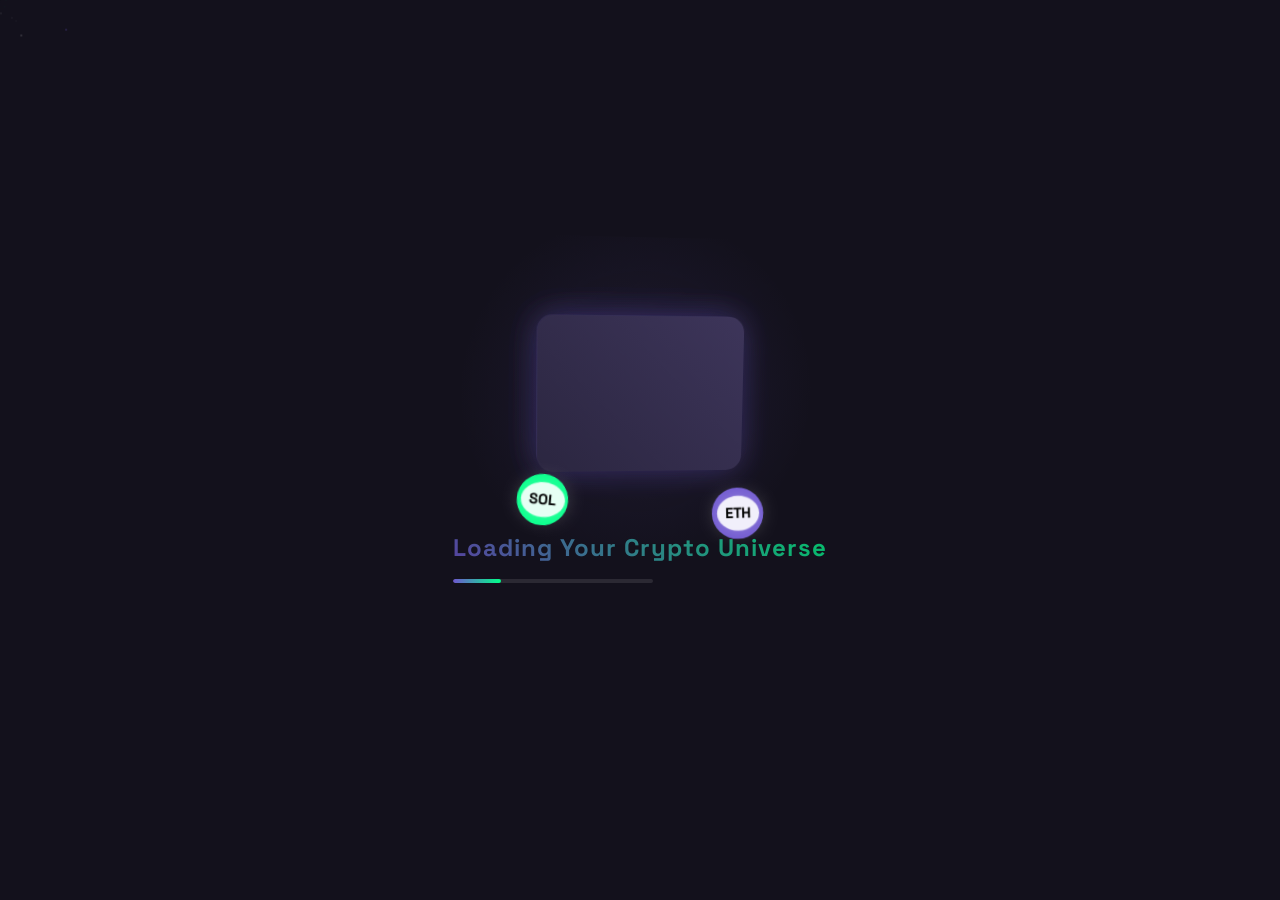
==== loading.html @ 2f92c150 "Add modern loading screen with wallet animation and particle effects" ====
<!DOCTYPE html>
<html lang="en">
<head>
    <meta charset="UTF-8">
    <meta name="viewport" content="width=device-width, initial-scale=1.0">
    <title>Crypto Wallet Loading Animation</title>
    <link rel="stylesheet" href="loading.css">
    <script src="https://cdnjs.cloudflare.com/ajax/libs/gsap/3.12.2/gsap.min.js"></script>
</head>
<body>
    <div class="loading-container">
        <div class="wallet">
            <div class="wallet-body">
                <div class="wallet-front"></div>
                <div class="wallet-middle"></div>
                <div class="wallet-back"></div>
            </div>
            <div class="coins-container">
                <div class="coin sol">
                    <div class="coin-inner">SOL</div>
                </div>
                <div class="coin eth">
                    <div class="coin-inner">ETH</div>
                </div>
            </div>
        </div>
        <div class="particles"></div>
        <div class="loading-text">
            <span class="text-gradient">Loading Your Crypto Universe</span>
            <div class="progress-bar">
                <div class="progress"></div>
            </div>
        </div>
    </div>
    <script src="loading.js"></script>
</body>
</html>
---- loading.css ----
@import url('https://fonts.googleapis.com/css2?family=Space+Grotesk:wght@400;700&display=swap');

:root {
    --primary-color: #6E56CF;
    --secondary-color: #00ff88;
    --background: #13111C;
    --wallet-color: #2B2640;
    --sol-color: #00ff88;
    --eth-color: #6E56CF;
}

* {
    margin: 0;
    padding: 0;
    box-sizing: border-box;
}

body {
    background-color: var(--background);
    font-family: 'Space Grotesk', sans-serif;
    min-height: 100vh;
    display: flex;
    justify-content: center;
    align-items: center;
    overflow: hidden;
}

.loading-container {
    position: relative;
    width: 100%;
    height: 100vh;
    display: flex;
    flex-direction: column;
    justify-content: center;
    align-items: center;
    gap: 2rem;
}

.wallet {
    position: relative;
    width: 200px;
    height: 150px;
    perspective: 1000px;
}

.wallet-body {
    position: relative;
    width: 100%;
    height: 100%;
    transform-style: preserve-3d;
    transition: transform 0.5s ease;
}

.wallet-front,
.wallet-middle,
.wallet-back {
    position: absolute;
    width: 100%;
    height: 100%;
    background: var(--wallet-color);
    border-radius: 15px;
    box-shadow: 0 0 30px rgba(110, 86, 207, 0.15);
}

.wallet-front {
    transform: translateZ(10px);
    background: linear-gradient(45deg, var(--wallet-color), #3D355A);
}

.wallet-middle {
    transform: translateZ(0);
}

.wallet-back {
    transform: translateZ(-10px);
}

.coins-container {
    position: absolute;
    width: 100%;
    height: 100%;
    z-index: 2;
}

.coin {
    position: absolute;
    width: 50px;
    height: 50px;
    border-radius: 50%;
    display: flex;
    justify-content: center;
    align-items: center;
    font-weight: bold;
    font-size: 0.9rem;
    transform-style: preserve-3d;
    animation: float 3s ease-in-out infinite;
}

.coin-inner {
    background: rgba(255, 255, 255, 0.9);
    padding: 8px;
    border-radius: 50%;
    box-shadow: 0 0 20px rgba(255, 255, 255, 0.3);
}

.sol {
    background: var(--sol-color);
    left: -20px;
    top: 20px;
    animation-delay: 0.2s;
}

.eth {
    background: var(--eth-color);
    right: -20px;
    top: 20px;
    animation-delay: 0.4s;
}

.particles {
    position: absolute;
    width: 100%;
    height: 100%;
    pointer-events: none;
}

.loading-text {
    text-align: center;
    margin-top: 2rem;
}

.text-gradient {
    background: linear-gradient(45deg, var(--primary-color), var(--secondary-color));
    -webkit-background-clip: text;
    background-clip: text;
    color: transparent;
    font-size: 1.5rem;
    font-weight: 700;
    letter-spacing: 1px;
    opacity: 0.9;
}

.progress-bar {
    width: 200px;
    height: 4px;
    background: rgba(255, 255, 255, 0.1);
    border-radius: 2px;
    margin-top: 1rem;
    overflow: hidden;
}

.progress {
    width: 0%;
    height: 100%;
    background: linear-gradient(90deg, var(--primary-color), var(--secondary-color));
    border-radius: 2px;
    transition: width 0.3s ease;
}

@keyframes float {
    0%, 100% {
        transform: translateY(0) rotate(0deg);
    }
    50% {
        transform: translateY(-20px) rotate(10deg);
    }
}

/* Glowing effect */
.wallet-body::after {
    content: '';
    position: absolute;
    top: -50%;
    left: -50%;
    width: 200%;
    height: 200%;
    background: radial-gradient(circle, rgba(110, 86, 207, 0.1) 0%, transparent 70%);
    animation: pulse 4s ease-in-out infinite;
}

@keyframes pulse {
    0%, 100% {
        opacity: 0.5;
        transform: scale(1);
    }
    50% {
        opacity: 1;
        transform: scale(1.1);
    }
}
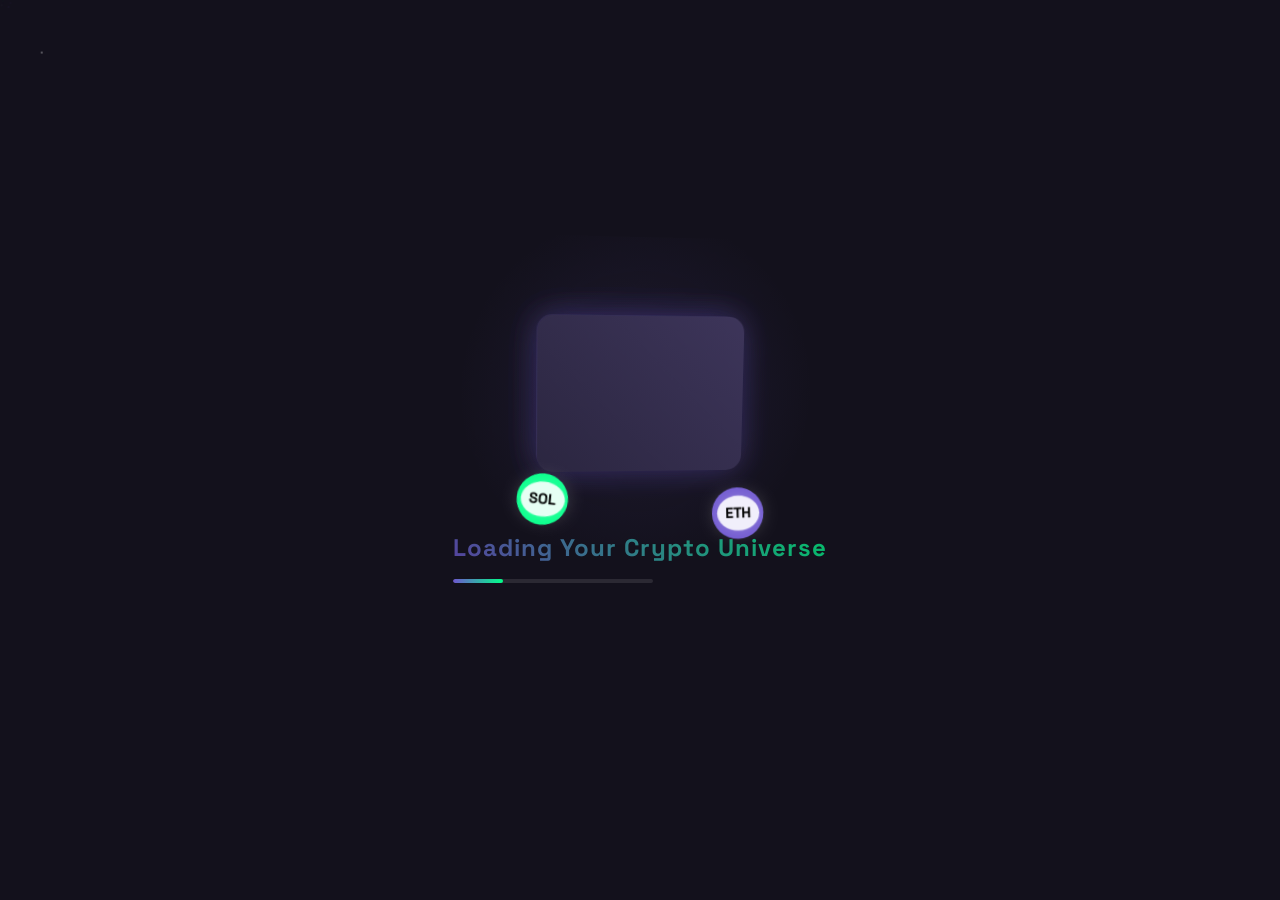
==== commit 5019573d: "Update loading screen with proper transitions and main content integration" ====
--- a/loading.html
+++ b/loading.html
@@ -8,6 +8,7 @@
     <script src="https://cdnjs.cloudflare.com/ajax/libs/gsap/3.12.2/gsap.min.js"></script>
 </head>
 <body>
+    <!-- Loading Screen -->
     <div class="loading-container">
         <div class="wallet">
             <div class="wallet-body">
@@ -32,6 +33,13 @@
             </div>
         </div>
     </div>
+
+    <!-- Main Content -->
+    <div class="main-content">
+        <!-- Your main content goes here -->
+        <h1>Welcome to Your Crypto Dashboard</h1>
+    </div>
+
     <script src="loading.js"></script>
 </body>
 </html> 
--- a/loading.css
+++ b/loading.css
@@ -19,14 +19,13 @@
     background-color: var(--background);
     font-family: 'Space Grotesk', sans-serif;
     min-height: 100vh;
-    display: flex;
-    justify-content: center;
-    align-items: center;
     overflow: hidden;
 }
 
 .loading-container {
-    position: relative;
+    position: fixed;
+    top: 0;
+    left: 0;
     width: 100%;
     height: 100vh;
     display: flex;
@@ -34,6 +33,16 @@
     justify-content: center;
     align-items: center;
     gap: 2rem;
+    background-color: var(--background);
+    z-index: 9999;
+    opacity: 1;
+    visibility: visible;
+    transition: opacity 0.5s ease, visibility 0.5s ease;
+}
+
+.loading-container.hidden {
+    opacity: 0;
+    visibility: hidden;
 }
 
 .wallet {
@@ -187,4 +196,13 @@
         opacity: 1;
         transform: scale(1.1);
     }
+}
+
+.main-content {
+    opacity: 0;
+    transition: opacity 0.5s ease;
+}
+
+.main-content.visible {
+    opacity: 1;
 } 
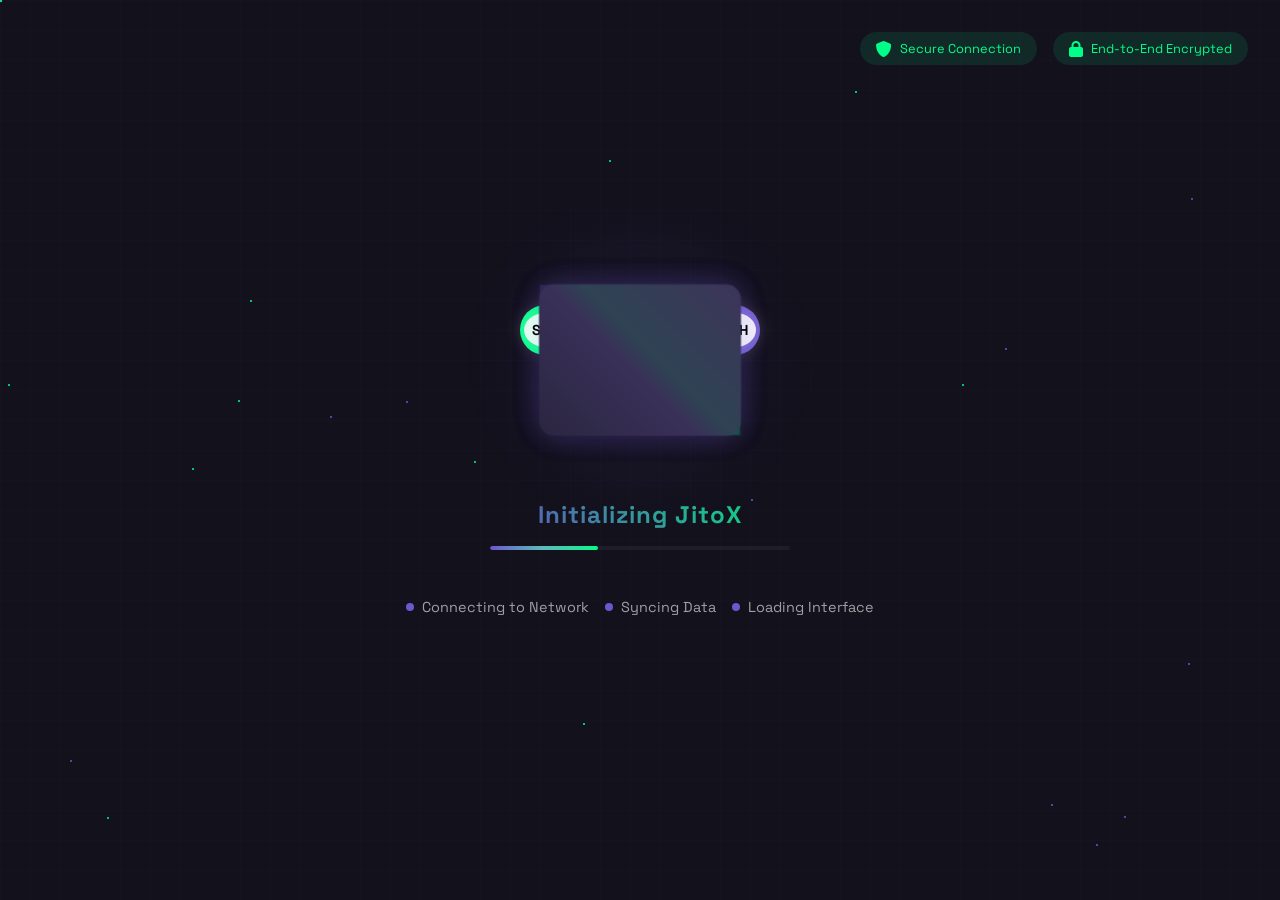
==== commit f448766c: "Auto-update: 2025-01-13 01:06:15 UTC" ====
--- a/loading.html
+++ b/loading.html
@@ -3,43 +3,118 @@
 <head>
     <meta charset="UTF-8">
     <meta name="viewport" content="width=device-width, initial-scale=1.0">
-    <title>Crypto Wallet Loading Animation</title>
+    <title>JitoX - Loading</title>
     <link rel="stylesheet" href="loading.css">
-    <script src="https://cdnjs.cloudflare.com/ajax/libs/gsap/3.12.2/gsap.min.js"></script>
+    <link rel="stylesheet" href="https://cdnjs.cloudflare.com/ajax/libs/font-awesome/6.0.0/css/all.min.css">
 </head>
 <body>
-    <!-- Loading Screen -->
     <div class="loading-container">
+        <!-- Security Status -->
+        <div class="security-status">
+            <div class="security-badge">
+                <i class="fas fa-shield-alt"></i>
+                Secure Connection
+            </div>
+            <div class="security-badge">
+                <i class="fas fa-lock"></i>
+                End-to-End Encrypted
+            </div>
+        </div>
+
+        <!-- Cyber Particles -->
+        <div class="cyber-particles">
+            <div class="cyber-particle"></div>
+            <div class="cyber-particle"></div>
+            <div class="cyber-particle"></div>
+            <div class="cyber-particle"></div>
+            <div class="cyber-particle"></div>
+            <div class="cyber-particle"></div>
+            <div class="cyber-particle"></div>
+            <div class="cyber-particle"></div>
+        </div>
+
+        <!-- Wallet Animation -->
         <div class="wallet">
             <div class="wallet-body">
                 <div class="wallet-front"></div>
                 <div class="wallet-middle"></div>
                 <div class="wallet-back"></div>
-            </div>
-            <div class="coins-container">
-                <div class="coin sol">
-                    <div class="coin-inner">SOL</div>
-                </div>
-                <div class="coin eth">
-                    <div class="coin-inner">ETH</div>
+                <div class="coins-container">
+                    <div class="coin sol">
+                        <div class="coin-inner">SOL</div>
+                    </div>
+                    <div class="coin eth">
+                        <div class="coin-inner">ETH</div>
+                    </div>
                 </div>
             </div>
         </div>
-        <div class="particles"></div>
+
+        <!-- Loading Text and Progress -->
         <div class="loading-text">
-            <span class="text-gradient">Loading Your Crypto Universe</span>
+            <h2 class="text-gradient">Initializing JitoX</h2>
             <div class="progress-bar">
-                <div class="progress"></div>
+                <div class="progress" id="loadingProgress"></div>
+            </div>
+        </div>
+
+        <!-- Loading Status -->
+        <div class="loading-status">
+            <div class="status-item">
+                <div class="status-dot"></div>
+                <span>Connecting to Network</span>
+            </div>
+            <div class="status-item">
+                <div class="status-dot"></div>
+                <span>Syncing Data</span>
+            </div>
+            <div class="status-item">
+                <div class="status-dot"></div>
+                <span>Loading Interface</span>
             </div>
         </div>
     </div>
 
-    <!-- Main Content -->
     <div class="main-content">
-        <!-- Your main content goes here -->
-        <h1>Welcome to Your Crypto Dashboard</h1>
+        <!-- Your main content here -->
     </div>
 
-    <script src="loading.js"></script>
+    <script>
+        // Simulate loading progress
+        const progress = document.getElementById('loadingProgress');
+        const loadingContainer = document.querySelector('.loading-container');
+        const mainContent = document.querySelector('.main-content');
+        const statusItems = document.querySelectorAll('.status-item');
+        
+        let currentProgress = 0;
+        const interval = setInterval(() => {
+            currentProgress += 1;
+            progress.style.width = `${currentProgress}%`;
+            
+            // Update status items
+            if (currentProgress >= 30) statusItems[0].classList.add('completed');
+            if (currentProgress >= 60) statusItems[1].classList.add('completed');
+            if (currentProgress >= 90) statusItems[2].classList.add('completed');
+            
+            if (currentProgress >= 100) {
+                clearInterval(interval);
+                setTimeout(() => {
+                    loadingContainer.classList.add('hidden');
+                    mainContent.classList.add('visible');
+                }, 500);
+            }
+        }, 30);
+
+        // Create floating particles
+        const particlesContainer = document.querySelector('.cyber-particles');
+        for (let i = 0; i < 20; i++) {
+            const particle = document.createElement('div');
+            particle.className = 'cyber-particle';
+            particle.style.left = `${Math.random() * 100}%`;
+            particle.style.top = `${Math.random() * 100}%`;
+            particle.style.animationDelay = `${Math.random() * 10}s`;
+            particlesContainer.appendChild(particle);
+        }
+    </script>
 </body>
 </html> 
--- a/loading.css
+++ b/loading.css
@@ -7,6 +7,9 @@
     --wallet-color: #2B2640;
     --sol-color: #00ff88;
     --eth-color: #6E56CF;
+    --glow-primary: rgba(110, 86, 207, 0.5);
+    --glow-secondary: rgba(0, 255, 136, 0.5);
+    --cyber-grid: rgba(110, 86, 207, 0.1);
 }
 
 * {
@@ -38,6 +41,7 @@
     opacity: 1;
     visibility: visible;
     transition: opacity 0.5s ease, visibility 0.5s ease;
+    overflow: hidden;
 }
 
 .loading-container.hidden {
@@ -50,6 +54,7 @@
     width: 200px;
     height: 150px;
     perspective: 1000px;
+    transform-style: preserve-3d;
 }
 
 .wallet-body {
@@ -58,6 +63,7 @@
     height: 100%;
     transform-style: preserve-3d;
     transition: transform 0.5s ease;
+    animation: walletHover 3s ease-in-out infinite;
 }
 
 .wallet-front,
@@ -150,12 +156,13 @@
 }
 
 .progress-bar {
-    width: 200px;
+    width: 300px;
     height: 4px;
-    background: rgba(255, 255, 255, 0.1);
+    background: rgba(255, 255, 255, 0.05);
     border-radius: 2px;
     margin-top: 1rem;
     overflow: hidden;
+    position: relative;
 }
 
 .progress {
@@ -164,6 +171,23 @@
     background: linear-gradient(90deg, var(--primary-color), var(--secondary-color));
     border-radius: 2px;
     transition: width 0.3s ease;
+    position: relative;
+}
+
+.progress::before {
+    content: '';
+    position: absolute;
+    top: 0;
+    left: 0;
+    right: 0;
+    bottom: 0;
+    background: linear-gradient(
+        90deg,
+        transparent,
+        rgba(255, 255, 255, 0.2),
+        transparent
+    );
+    animation: progressGlow 2s linear infinite;
 }
 
 @keyframes float {
@@ -205,4 +229,163 @@
 
 .main-content.visible {
     opacity: 1;
+}
+
+/* Add Cyber Grid Background */
+.loading-container::before {
+    content: '';
+    position: absolute;
+    top: 0;
+    left: 0;
+    right: 0;
+    bottom: 0;
+    background-image: 
+        linear-gradient(var(--cyber-grid) 1px, transparent 1px),
+        linear-gradient(90deg, var(--cyber-grid) 1px, transparent 1px);
+    background-size: 30px 30px;
+    animation: gridMove 20s linear infinite;
+    opacity: 0.3;
+}
+
+/* Add Floating Particles */
+.cyber-particles {
+    position: absolute;
+    width: 100%;
+    height: 100%;
+    pointer-events: none;
+}
+
+.cyber-particle {
+    position: absolute;
+    width: 2px;
+    height: 2px;
+    background: var(--primary-color);
+    border-radius: 50%;
+    animation: particleFloat 10s infinite linear;
+}
+
+.cyber-particle:nth-child(2n) {
+    background: var(--secondary-color);
+    animation-duration: 15s;
+}
+
+/* Add Holographic Effect */
+.wallet-front::before,
+.wallet-middle::before,
+.wallet-back::before {
+    content: '';
+    position: absolute;
+    top: 0;
+    left: 0;
+    right: 0;
+    bottom: 0;
+    background: linear-gradient(
+        45deg,
+        transparent 0%,
+        rgba(110, 86, 207, 0.1) 45%,
+        rgba(0, 255, 136, 0.1) 55%,
+        transparent 100%
+    );
+    animation: holographic 3s linear infinite;
+}
+
+/* Add Loading Status */
+.loading-status {
+    display: flex;
+    gap: 1rem;
+    margin-top: 1rem;
+    font-size: 0.9rem;
+    color: rgba(255, 255, 255, 0.6);
+}
+
+.status-item {
+    display: flex;
+    align-items: center;
+    gap: 0.5rem;
+}
+
+.status-dot {
+    width: 8px;
+    height: 8px;
+    border-radius: 50%;
+    background: var(--primary-color);
+    animation: statusPulse 1.5s infinite;
+}
+
+/* Add Security Indicators */
+.security-status {
+    position: absolute;
+    top: 2rem;
+    right: 2rem;
+    display: flex;
+    gap: 1rem;
+}
+
+.security-badge {
+    padding: 0.5rem 1rem;
+    border-radius: 20px;
+    background: rgba(0, 255, 136, 0.1);
+    color: var(--secondary-color);
+    font-size: 0.8rem;
+    display: flex;
+    align-items: center;
+    gap: 0.5rem;
+}
+
+.security-badge i {
+    font-size: 1rem;
+}
+
+/* New Animations */
+@keyframes gridMove {
+    0% { transform: translateY(0); }
+    100% { transform: translateY(30px); }
+}
+
+@keyframes particleFloat {
+    0% {
+        transform: translate(0, 0);
+        opacity: 0;
+    }
+    50% {
+        opacity: 1;
+    }
+    100% {
+        transform: translate(100px, -100px);
+        opacity: 0;
+    }
+}
+
+@keyframes holographic {
+    0% { transform: translateX(-100%); }
+    100% { transform: translateX(100%); }
+}
+
+@keyframes progressGlow {
+    0% { transform: translateX(-100%); }
+    100% { transform: translateX(100%); }
+}
+
+@keyframes statusPulse {
+    0%, 100% { transform: scale(1); opacity: 1; }
+    50% { transform: scale(1.5); opacity: 0.5; }
+}
+
+@keyframes walletHover {
+    0%, 100% { transform: translateY(0) rotateX(0); }
+    50% { transform: translateY(-10px) rotateX(5deg); }
+}
+
+/* Add Responsive Design */
+@media (max-width: 768px) {
+    .progress-bar {
+        width: 250px;
+    }
+    
+    .security-status {
+        position: relative;
+        top: auto;
+        right: auto;
+        margin-top: 1rem;
+    }
 } 
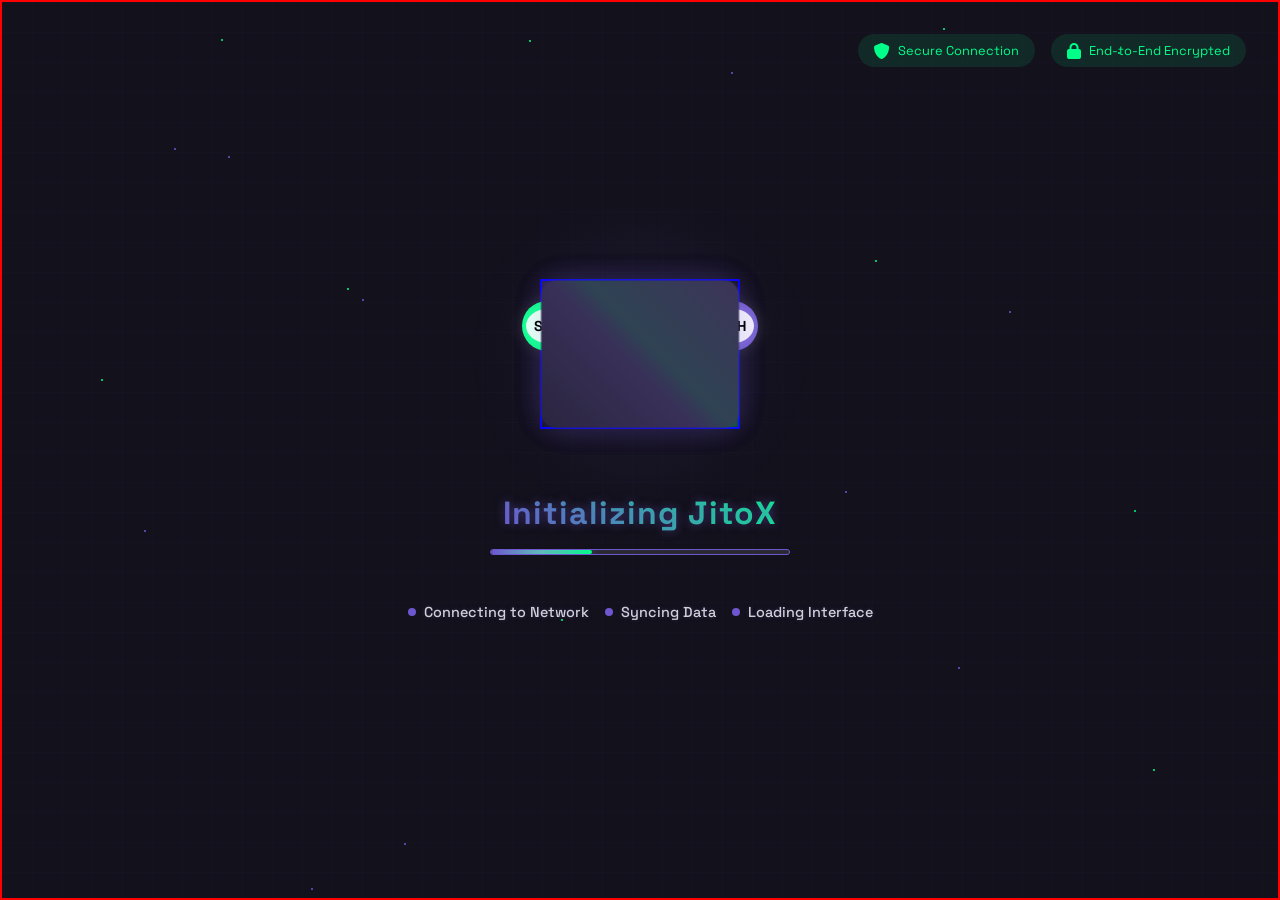
==== commit 4a05d426: "Auto-update: 2025-01-13 01:12:43 UTC" ====
--- a/loading.html
+++ b/loading.html
@@ -8,7 +8,7 @@
     <link rel="stylesheet" href="https://cdnjs.cloudflare.com/ajax/libs/font-awesome/6.0.0/css/all.min.css">
 </head>
 <body>
-    <div class="loading-container">
+    <div class="loading-container" id="loadingContainer">
         <!-- Security Status -->
         <div class="security-status">
             <div class="security-badge">
@@ -22,15 +22,8 @@
         </div>
 
         <!-- Cyber Particles -->
-        <div class="cyber-particles">
-            <div class="cyber-particle"></div>
-            <div class="cyber-particle"></div>
-            <div class="cyber-particle"></div>
-            <div class="cyber-particle"></div>
-            <div class="cyber-particle"></div>
-            <div class="cyber-particle"></div>
-            <div class="cyber-particle"></div>
-            <div class="cyber-particle"></div>
+        <div class="cyber-particles" id="cyberParticles">
+            <!-- Particles will be added by JavaScript -->
         </div>
 
         <!-- Wallet Animation -->
@@ -75,38 +68,62 @@
         </div>
     </div>
 
-    <div class="main-content">
+    <div class="main-content" id="mainContent">
         <!-- Your main content here -->
     </div>
 
     <script>
-        // Simulate loading progress
+        // Debug logging
+        console.log('Loading script initialized');
+
+        // Get DOM elements
+        const loadingContainer = document.getElementById('loadingContainer');
         const progress = document.getElementById('loadingProgress');
-        const loadingContainer = document.querySelector('.loading-container');
-        const mainContent = document.querySelector('.main-content');
+        const mainContent = document.getElementById('mainContent');
         const statusItems = document.querySelectorAll('.status-item');
         
+        // Ensure loading container is visible
+        loadingContainer.style.display = 'flex';
+        console.log('Loading container display:', loadingContainer.style.display);
+        
+        // Initialize progress
         let currentProgress = 0;
+        console.log('Starting progress animation');
+        
         const interval = setInterval(() => {
             currentProgress += 1;
             progress.style.width = `${currentProgress}%`;
+            console.log('Progress:', currentProgress + '%');
             
             // Update status items
-            if (currentProgress >= 30) statusItems[0].classList.add('completed');
-            if (currentProgress >= 60) statusItems[1].classList.add('completed');
-            if (currentProgress >= 90) statusItems[2].classList.add('completed');
+            if (currentProgress >= 30) {
+                statusItems[0].classList.add('completed');
+                console.log('First status completed');
+            }
+            if (currentProgress >= 60) {
+                statusItems[1].classList.add('completed');
+                console.log('Second status completed');
+            }
+            if (currentProgress >= 90) {
+                statusItems[2].classList.add('completed');
+                console.log('Third status completed');
+            }
             
             if (currentProgress >= 100) {
                 clearInterval(interval);
+                console.log('Progress complete, hiding loading screen');
                 setTimeout(() => {
                     loadingContainer.classList.add('hidden');
                     mainContent.classList.add('visible');
+                    console.log('Main content shown');
                 }, 500);
             }
         }, 30);
 
-        // Create floating particles
-        const particlesContainer = document.querySelector('.cyber-particles');
+        // Create and animate particles
+        const particlesContainer = document.getElementById('cyberParticles');
+        console.log('Creating particles');
+        
         for (let i = 0; i < 20; i++) {
             const particle = document.createElement('div');
             particle.className = 'cyber-particle';
@@ -115,6 +132,11 @@
             particle.style.animationDelay = `${Math.random() * 10}s`;
             particlesContainer.appendChild(particle);
         }
+        
+        // Log when document is fully loaded
+        document.addEventListener('DOMContentLoaded', () => {
+            console.log('Document fully loaded');
+        });
     </script>
 </body>
 </html> 
--- a/loading.css
+++ b/loading.css
@@ -42,6 +42,7 @@
     visibility: visible;
     transition: opacity 0.5s ease, visibility 0.5s ease;
     overflow: hidden;
+    border: 2px solid red;
 }
 
 .loading-container.hidden {
@@ -55,6 +56,7 @@
     height: 150px;
     perspective: 1000px;
     transform-style: preserve-3d;
+    border: 2px solid blue;
 }
 
 .wallet-body {
@@ -149,29 +151,32 @@
     -webkit-background-clip: text;
     background-clip: text;
     color: transparent;
-    font-size: 1.5rem;
+    font-size: 2rem;
     font-weight: 700;
     letter-spacing: 1px;
-    opacity: 0.9;
+    opacity: 1;
+    text-shadow: 0 0 10px rgba(110, 86, 207, 0.5);
 }
 
 .progress-bar {
     width: 300px;
-    height: 4px;
-    background: rgba(255, 255, 255, 0.05);
-    border-radius: 2px;
+    height: 6px;
+    background: rgba(255, 255, 255, 0.1);
+    border-radius: 3px;
     margin-top: 1rem;
     overflow: hidden;
     position: relative;
+    border: 1px solid var(--primary-color);
 }
 
 .progress {
     width: 0%;
     height: 100%;
     background: linear-gradient(90deg, var(--primary-color), var(--secondary-color));
-    border-radius: 2px;
+    border-radius: 3px;
     transition: width 0.3s ease;
     position: relative;
+    box-shadow: 0 0 10px var(--primary-color);
 }
 
 .progress::before {
@@ -223,11 +228,13 @@
 }
 
 .main-content {
+    display: none;
     opacity: 0;
     transition: opacity 0.5s ease;
 }
 
 .main-content.visible {
+    display: block;
     opacity: 1;
 }
 
@@ -302,6 +309,9 @@
     display: flex;
     align-items: center;
     gap: 0.5rem;
+    color: rgba(255, 255, 255, 0.8);
+    font-weight: 500;
+    text-shadow: 0 0 5px rgba(110, 86, 207, 0.3);
 }
 
 .status-dot {
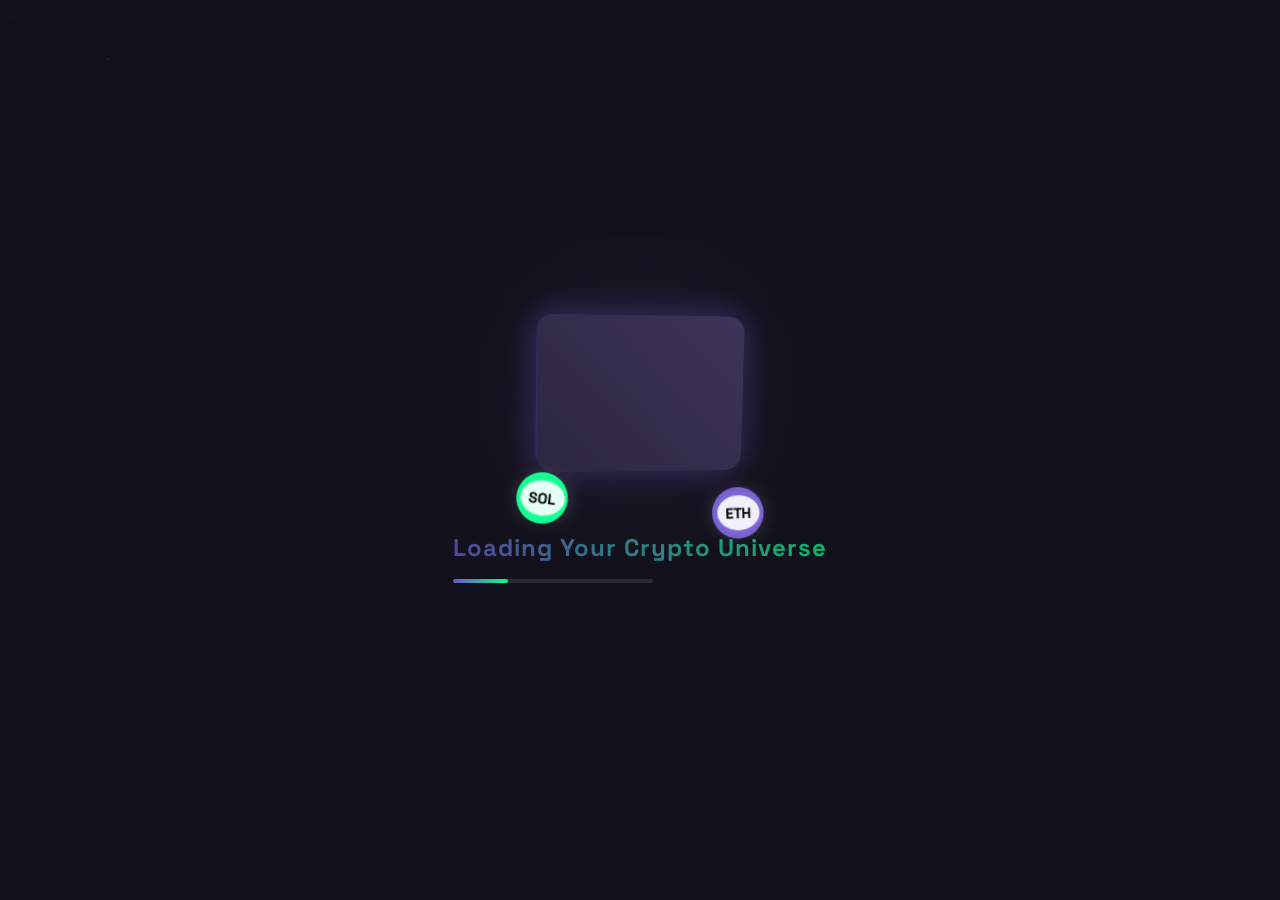
==== commit 4a770745: "Auto-update: 2025-01-13 15:05:35 UTC" ====
--- a/loading.html
+++ b/loading.html
@@ -3,140 +3,43 @@
 <head>
     <meta charset="UTF-8">
     <meta name="viewport" content="width=device-width, initial-scale=1.0">
-    <title>JitoX - Loading</title>
+    <title>Crypto Wallet Loading Animation</title>
     <link rel="stylesheet" href="loading.css">
-    <link rel="stylesheet" href="https://cdnjs.cloudflare.com/ajax/libs/font-awesome/6.0.0/css/all.min.css">
+    <script src="https://cdnjs.cloudflare.com/ajax/libs/gsap/3.12.2/gsap.min.js"></script>
 </head>
 <body>
-    <div class="loading-container" id="loadingContainer">
-        <!-- Security Status -->
-        <div class="security-status">
-            <div class="security-badge">
-                <i class="fas fa-shield-alt"></i>
-                Secure Connection
-            </div>
-            <div class="security-badge">
-                <i class="fas fa-lock"></i>
-                End-to-End Encrypted
-            </div>
-        </div>
-
-        <!-- Cyber Particles -->
-        <div class="cyber-particles" id="cyberParticles">
-            <!-- Particles will be added by JavaScript -->
-        </div>
-
-        <!-- Wallet Animation -->
+    <!-- Loading Screen -->
+    <div class="loading-container">
         <div class="wallet">
             <div class="wallet-body">
                 <div class="wallet-front"></div>
                 <div class="wallet-middle"></div>
                 <div class="wallet-back"></div>
-                <div class="coins-container">
-                    <div class="coin sol">
-                        <div class="coin-inner">SOL</div>
-                    </div>
-                    <div class="coin eth">
-                        <div class="coin-inner">ETH</div>
-                    </div>
+            </div>
+            <div class="coins-container">
+                <div class="coin sol">
+                    <div class="coin-inner">SOL</div>
+                </div>
+                <div class="coin eth">
+                    <div class="coin-inner">ETH</div>
                 </div>
             </div>
         </div>
-
-        <!-- Loading Text and Progress -->
+        <div class="particles"></div>
         <div class="loading-text">
-            <h2 class="text-gradient">Initializing JitoX</h2>
+            <span class="text-gradient">Loading Your Crypto Universe</span>
             <div class="progress-bar">
-                <div class="progress" id="loadingProgress"></div>
-            </div>
-        </div>
-
-        <!-- Loading Status -->
-        <div class="loading-status">
-            <div class="status-item">
-                <div class="status-dot"></div>
-                <span>Connecting to Network</span>
-            </div>
-            <div class="status-item">
-                <div class="status-dot"></div>
-                <span>Syncing Data</span>
-            </div>
-            <div class="status-item">
-                <div class="status-dot"></div>
-                <span>Loading Interface</span>
+                <div class="progress"></div>
             </div>
         </div>
     </div>
 
-    <div class="main-content" id="mainContent">
-        <!-- Your main content here -->
+    <!-- Main Content -->
+    <div class="main-content">
+        <!-- Your main content goes here -->
+        <h1>Welcome to Your Crypto Dashboard</h1>
     </div>
 
-    <script>
-        // Debug logging
-        console.log('Loading script initialized');
-
-        // Get DOM elements
-        const loadingContainer = document.getElementById('loadingContainer');
-        const progress = document.getElementById('loadingProgress');
-        const mainContent = document.getElementById('mainContent');
-        const statusItems = document.querySelectorAll('.status-item');
-        
-        // Ensure loading container is visible
-        loadingContainer.style.display = 'flex';
-        console.log('Loading container display:', loadingContainer.style.display);
-        
-        // Initialize progress
-        let currentProgress = 0;
-        console.log('Starting progress animation');
-        
-        const interval = setInterval(() => {
-            currentProgress += 1;
-            progress.style.width = `${currentProgress}%`;
-            console.log('Progress:', currentProgress + '%');
-            
-            // Update status items
-            if (currentProgress >= 30) {
-                statusItems[0].classList.add('completed');
-                console.log('First status completed');
-            }
-            if (currentProgress >= 60) {
-                statusItems[1].classList.add('completed');
-                console.log('Second status completed');
-            }
-            if (currentProgress >= 90) {
-                statusItems[2].classList.add('completed');
-                console.log('Third status completed');
-            }
-            
-            if (currentProgress >= 100) {
-                clearInterval(interval);
-                console.log('Progress complete, hiding loading screen');
-                setTimeout(() => {
-                    loadingContainer.classList.add('hidden');
-                    mainContent.classList.add('visible');
-                    console.log('Main content shown');
-                }, 500);
-            }
-        }, 30);
-
-        // Create and animate particles
-        const particlesContainer = document.getElementById('cyberParticles');
-        console.log('Creating particles');
-        
-        for (let i = 0; i < 20; i++) {
-            const particle = document.createElement('div');
-            particle.className = 'cyber-particle';
-            particle.style.left = `${Math.random() * 100}%`;
-            particle.style.top = `${Math.random() * 100}%`;
-            particle.style.animationDelay = `${Math.random() * 10}s`;
-            particlesContainer.appendChild(particle);
-        }
-        
-        // Log when document is fully loaded
-        document.addEventListener('DOMContentLoaded', () => {
-            console.log('Document fully loaded');
-        });
-    </script>
+    <script src="loading.js"></script>
 </body>
 </html> 
--- a/loading.css
+++ b/loading.css
@@ -7,9 +7,6 @@
     --wallet-color: #2B2640;
     --sol-color: #00ff88;
     --eth-color: #6E56CF;
-    --glow-primary: rgba(110, 86, 207, 0.5);
-    --glow-secondary: rgba(0, 255, 136, 0.5);
-    --cyber-grid: rgba(110, 86, 207, 0.1);
 }
 
 * {
@@ -41,8 +38,6 @@
     opacity: 1;
     visibility: visible;
     transition: opacity 0.5s ease, visibility 0.5s ease;
-    overflow: hidden;
-    border: 2px solid red;
 }
 
 .loading-container.hidden {
@@ -55,8 +50,6 @@
     width: 200px;
     height: 150px;
     perspective: 1000px;
-    transform-style: preserve-3d;
-    border: 2px solid blue;
 }
 
 .wallet-body {
@@ -65,7 +58,6 @@
     height: 100%;
     transform-style: preserve-3d;
     transition: transform 0.5s ease;
-    animation: walletHover 3s ease-in-out infinite;
 }
 
 .wallet-front,
@@ -151,48 +143,27 @@
     -webkit-background-clip: text;
     background-clip: text;
     color: transparent;
-    font-size: 2rem;
+    font-size: 1.5rem;
     font-weight: 700;
     letter-spacing: 1px;
-    opacity: 1;
-    text-shadow: 0 0 10px rgba(110, 86, 207, 0.5);
+    opacity: 0.9;
 }
 
 .progress-bar {
-    width: 300px;
-    height: 6px;
+    width: 200px;
+    height: 4px;
     background: rgba(255, 255, 255, 0.1);
-    border-radius: 3px;
+    border-radius: 2px;
     margin-top: 1rem;
     overflow: hidden;
-    position: relative;
-    border: 1px solid var(--primary-color);
 }
 
 .progress {
     width: 0%;
     height: 100%;
     background: linear-gradient(90deg, var(--primary-color), var(--secondary-color));
-    border-radius: 3px;
+    border-radius: 2px;
     transition: width 0.3s ease;
-    position: relative;
-    box-shadow: 0 0 10px var(--primary-color);
-}
-
-.progress::before {
-    content: '';
-    position: absolute;
-    top: 0;
-    left: 0;
-    right: 0;
-    bottom: 0;
-    background: linear-gradient(
-        90deg,
-        transparent,
-        rgba(255, 255, 255, 0.2),
-        transparent
-    );
-    animation: progressGlow 2s linear infinite;
 }
 
 @keyframes float {
@@ -228,174 +199,10 @@
 }
 
 .main-content {
-    display: none;
     opacity: 0;
     transition: opacity 0.5s ease;
 }
 
 .main-content.visible {
-    display: block;
     opacity: 1;
-}
-
-/* Add Cyber Grid Background */
-.loading-container::before {
-    content: '';
-    position: absolute;
-    top: 0;
-    left: 0;
-    right: 0;
-    bottom: 0;
-    background-image: 
-        linear-gradient(var(--cyber-grid) 1px, transparent 1px),
-        linear-gradient(90deg, var(--cyber-grid) 1px, transparent 1px);
-    background-size: 30px 30px;
-    animation: gridMove 20s linear infinite;
-    opacity: 0.3;
-}
-
-/* Add Floating Particles */
-.cyber-particles {
-    position: absolute;
-    width: 100%;
-    height: 100%;
-    pointer-events: none;
-}
-
-.cyber-particle {
-    position: absolute;
-    width: 2px;
-    height: 2px;
-    background: var(--primary-color);
-    border-radius: 50%;
-    animation: particleFloat 10s infinite linear;
-}
-
-.cyber-particle:nth-child(2n) {
-    background: var(--secondary-color);
-    animation-duration: 15s;
-}
-
-/* Add Holographic Effect */
-.wallet-front::before,
-.wallet-middle::before,
-.wallet-back::before {
-    content: '';
-    position: absolute;
-    top: 0;
-    left: 0;
-    right: 0;
-    bottom: 0;
-    background: linear-gradient(
-        45deg,
-        transparent 0%,
-        rgba(110, 86, 207, 0.1) 45%,
-        rgba(0, 255, 136, 0.1) 55%,
-        transparent 100%
-    );
-    animation: holographic 3s linear infinite;
-}
-
-/* Add Loading Status */
-.loading-status {
-    display: flex;
-    gap: 1rem;
-    margin-top: 1rem;
-    font-size: 0.9rem;
-    color: rgba(255, 255, 255, 0.6);
-}
-
-.status-item {
-    display: flex;
-    align-items: center;
-    gap: 0.5rem;
-    color: rgba(255, 255, 255, 0.8);
-    font-weight: 500;
-    text-shadow: 0 0 5px rgba(110, 86, 207, 0.3);
-}
-
-.status-dot {
-    width: 8px;
-    height: 8px;
-    border-radius: 50%;
-    background: var(--primary-color);
-    animation: statusPulse 1.5s infinite;
-}
-
-/* Add Security Indicators */
-.security-status {
-    position: absolute;
-    top: 2rem;
-    right: 2rem;
-    display: flex;
-    gap: 1rem;
-}
-
-.security-badge {
-    padding: 0.5rem 1rem;
-    border-radius: 20px;
-    background: rgba(0, 255, 136, 0.1);
-    color: var(--secondary-color);
-    font-size: 0.8rem;
-    display: flex;
-    align-items: center;
-    gap: 0.5rem;
-}
-
-.security-badge i {
-    font-size: 1rem;
-}
-
-/* New Animations */
-@keyframes gridMove {
-    0% { transform: translateY(0); }
-    100% { transform: translateY(30px); }
-}
-
-@keyframes particleFloat {
-    0% {
-        transform: translate(0, 0);
-        opacity: 0;
-    }
-    50% {
-        opacity: 1;
-    }
-    100% {
-        transform: translate(100px, -100px);
-        opacity: 0;
-    }
-}
-
-@keyframes holographic {
-    0% { transform: translateX(-100%); }
-    100% { transform: translateX(100%); }
-}
-
-@keyframes progressGlow {
-    0% { transform: translateX(-100%); }
-    100% { transform: translateX(100%); }
-}
-
-@keyframes statusPulse {
-    0%, 100% { transform: scale(1); opacity: 1; }
-    50% { transform: scale(1.5); opacity: 0.5; }
-}
-
-@keyframes walletHover {
-    0%, 100% { transform: translateY(0) rotateX(0); }
-    50% { transform: translateY(-10px) rotateX(5deg); }
-}
-
-/* Add Responsive Design */
-@media (max-width: 768px) {
-    .progress-bar {
-        width: 250px;
-    }
-    
-    .security-status {
-        position: relative;
-        top: auto;
-        right: auto;
-        margin-top: 1rem;
-    }
 } 
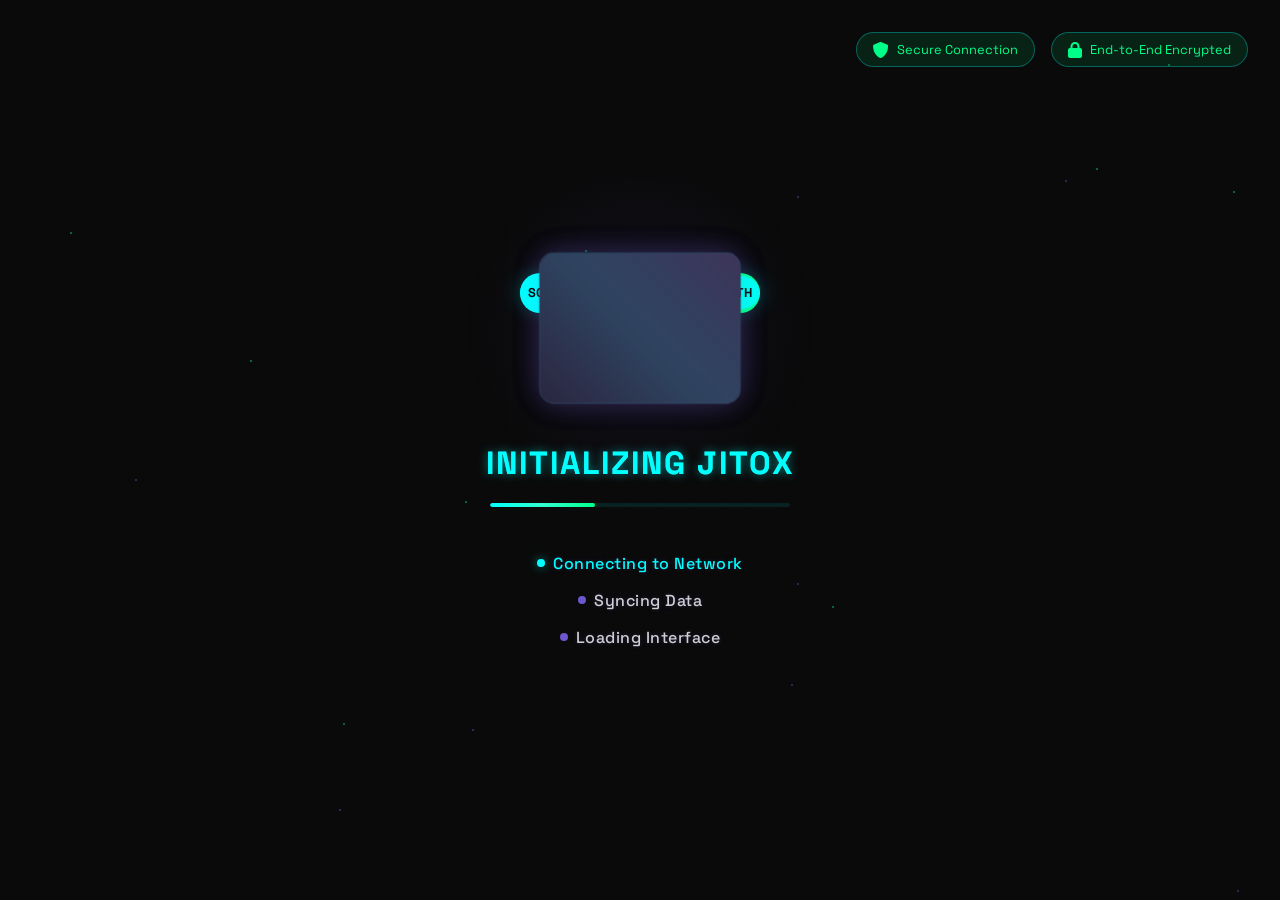
==== commit 06aa7b30: "Auto-update: 2025-01-13 15:07:05 UTC" ====
--- a/loading.html
+++ b/loading.html
@@ -3,43 +3,140 @@
 <head>
     <meta charset="UTF-8">
     <meta name="viewport" content="width=device-width, initial-scale=1.0">
-    <title>Crypto Wallet Loading Animation</title>
+    <title>JitoX - Loading</title>
     <link rel="stylesheet" href="loading.css">
-    <script src="https://cdnjs.cloudflare.com/ajax/libs/gsap/3.12.2/gsap.min.js"></script>
+    <link rel="stylesheet" href="https://cdnjs.cloudflare.com/ajax/libs/font-awesome/6.0.0/css/all.min.css">
 </head>
 <body>
-    <!-- Loading Screen -->
-    <div class="loading-container">
+    <div class="loading-container" id="loadingContainer">
+        <!-- Security Status -->
+        <div class="security-status">
+            <div class="security-badge">
+                <i class="fas fa-shield-alt"></i>
+                Secure Connection
+            </div>
+            <div class="security-badge">
+                <i class="fas fa-lock"></i>
+                End-to-End Encrypted
+            </div>
+        </div>
+
+        <!-- Cyber Particles -->
+        <div class="cyber-particles" id="cyberParticles">
+            <!-- Particles will be added by JavaScript -->
+        </div>
+
+        <!-- Wallet Animation -->
         <div class="wallet">
             <div class="wallet-body">
                 <div class="wallet-front"></div>
                 <div class="wallet-middle"></div>
                 <div class="wallet-back"></div>
-            </div>
-            <div class="coins-container">
-                <div class="coin sol">
-                    <div class="coin-inner">SOL</div>
-                </div>
-                <div class="coin eth">
-                    <div class="coin-inner">ETH</div>
+                <div class="coins-container">
+                    <div class="coin sol">
+                        <div class="coin-inner">SOL</div>
+                    </div>
+                    <div class="coin eth">
+                        <div class="coin-inner">ETH</div>
+                    </div>
                 </div>
             </div>
         </div>
-        <div class="particles"></div>
+
+        <!-- Loading Text and Progress -->
         <div class="loading-text">
-            <span class="text-gradient">Loading Your Crypto Universe</span>
+            <h2 class="text-gradient">Initializing JitoX</h2>
             <div class="progress-bar">
-                <div class="progress"></div>
+                <div class="progress" id="loadingProgress"></div>
+            </div>
+        </div>
+
+        <!-- Loading Status -->
+        <div class="loading-status">
+            <div class="status-item">
+                <div class="status-dot"></div>
+                <span>Connecting to Network</span>
+            </div>
+            <div class="status-item">
+                <div class="status-dot"></div>
+                <span>Syncing Data</span>
+            </div>
+            <div class="status-item">
+                <div class="status-dot"></div>
+                <span>Loading Interface</span>
             </div>
         </div>
     </div>
 
-    <!-- Main Content -->
-    <div class="main-content">
-        <!-- Your main content goes here -->
-        <h1>Welcome to Your Crypto Dashboard</h1>
+    <div class="main-content" id="mainContent">
+        <!-- Your main content here -->
     </div>
 
-    <script src="loading.js"></script>
+    <script>
+        // Debug logging
+        console.log('Loading script initialized');
+
+        // Get DOM elements
+        const loadingContainer = document.getElementById('loadingContainer');
+        const progress = document.getElementById('loadingProgress');
+        const mainContent = document.getElementById('mainContent');
+        const statusItems = document.querySelectorAll('.status-item');
+        
+        // Ensure loading container is visible
+        loadingContainer.style.display = 'flex';
+        console.log('Loading container display:', loadingContainer.style.display);
+        
+        // Initialize progress
+        let currentProgress = 0;
+        console.log('Starting progress animation');
+        
+        const interval = setInterval(() => {
+            currentProgress += 1;
+            progress.style.width = `${currentProgress}%`;
+            console.log('Progress:', currentProgress + '%');
+            
+            // Update status items
+            if (currentProgress >= 30) {
+                statusItems[0].classList.add('completed');
+                console.log('First status completed');
+            }
+            if (currentProgress >= 60) {
+                statusItems[1].classList.add('completed');
+                console.log('Second status completed');
+            }
+            if (currentProgress >= 90) {
+                statusItems[2].classList.add('completed');
+                console.log('Third status completed');
+            }
+            
+            if (currentProgress >= 100) {
+                clearInterval(interval);
+                console.log('Progress complete, hiding loading screen');
+                setTimeout(() => {
+                    loadingContainer.classList.add('hidden');
+                    mainContent.classList.add('visible');
+                    console.log('Main content shown');
+                }, 500);
+            }
+        }, 30);
+
+        // Create and animate particles
+        const particlesContainer = document.getElementById('cyberParticles');
+        console.log('Creating particles');
+        
+        for (let i = 0; i < 20; i++) {
+            const particle = document.createElement('div');
+            particle.className = 'cyber-particle';
+            particle.style.left = `${Math.random() * 100}%`;
+            particle.style.top = `${Math.random() * 100}%`;
+            particle.style.animationDelay = `${Math.random() * 10}s`;
+            particlesContainer.appendChild(particle);
+        }
+        
+        // Log when document is fully loaded
+        document.addEventListener('DOMContentLoaded', () => {
+            console.log('Document fully loaded');
+        });
+    </script>
 </body>
 </html> 
--- a/loading.css
+++ b/loading.css
@@ -7,6 +7,9 @@
     --wallet-color: #2B2640;
     --sol-color: #00ff88;
     --eth-color: #6E56CF;
+    --glow-primary: rgba(110, 86, 207, 0.5);
+    --glow-secondary: rgba(0, 255, 136, 0.5);
+    --cyber-grid: rgba(110, 86, 207, 0.1);
 }
 
 * {
@@ -28,21 +31,13 @@
     left: 0;
     width: 100%;
     height: 100vh;
+    background: #0a0a0a;
     display: flex;
     flex-direction: column;
+    align-items: center;
     justify-content: center;
-    align-items: center;
-    gap: 2rem;
-    background-color: var(--background);
     z-index: 9999;
-    opacity: 1;
-    visibility: visible;
-    transition: opacity 0.5s ease, visibility 0.5s ease;
-}
-
-.loading-container.hidden {
-    opacity: 0;
-    visibility: hidden;
+    overflow: hidden;
 }
 
 .wallet {
@@ -50,6 +45,8 @@
     width: 200px;
     height: 150px;
     perspective: 1000px;
+    margin-bottom: 40px;
+    z-index: 2;
 }
 
 .wallet-body {
@@ -57,7 +54,7 @@
     width: 100%;
     height: 100%;
     transform-style: preserve-3d;
-    transition: transform 0.5s ease;
+    animation: walletHover 3s ease-in-out infinite;
 }
 
 .wallet-front,
@@ -66,6 +63,216 @@
     position: absolute;
     width: 100%;
     height: 100%;
+    background: #2B2640;
+    border-radius: 15px;
+    box-shadow: 0 0 30px rgba(0, 255, 255, 0.2);
+    border: 1px solid rgba(0, 255, 255, 0.1);
+}
+
+.wallet-front {
+    transform: translateZ(10px);
+    background: linear-gradient(45deg, #2B2640, #3D355A);
+}
+
+.wallet-middle {
+    transform: translateZ(0);
+}
+
+.wallet-back {
+    transform: translateZ(-10px);
+}
+
+.loading-text {
+    position: relative;
+    z-index: 2;
+    text-align: center;
+    margin-bottom: 30px;
+    width: 100%;
+}
+
+.loading-text h2 {
+    font-family: 'Space Grotesk', sans-serif;
+    font-size: 32px;
+    font-weight: 700;
+    color: #00ffff;
+    text-transform: uppercase;
+    letter-spacing: 2px;
+    margin-bottom: 20px;
+    text-shadow: 0 0 10px rgba(0, 255, 255, 0.5);
+    animation: textGlow 2s ease-in-out infinite;
+}
+
+.progress-bar {
+    width: 300px;
+    height: 4px;
+    background: rgba(0, 255, 255, 0.1);
+    border-radius: 4px;
+    overflow: hidden;
+    position: relative;
+    margin: 0 auto;
+}
+
+#loadingProgress {
+    width: 0%;
+    height: 100%;
+    background: linear-gradient(90deg, #00ffff, #00ff88);
+    border-radius: 4px;
+    transition: width 0.3s ease;
+    position: relative;
+}
+
+#loadingProgress::after {
+    content: '';
+    position: absolute;
+    top: 0;
+    left: 0;
+    right: 0;
+    bottom: 0;
+    background: linear-gradient(90deg, transparent, rgba(255, 255, 255, 0.2), transparent);
+    animation: progressGlow 1.5s linear infinite;
+}
+
+.loading-status {
+    position: relative;
+    z-index: 2;
+    margin-top: 30px;
+    display: flex;
+    flex-direction: column;
+    gap: 15px;
+    text-align: center;
+}
+
+.status-item {
+    display: flex;
+    align-items: center;
+    justify-content: center;
+    gap: 12px;
+    color: rgba(0, 255, 255, 0.6);
+    font-size: 16px;
+    font-weight: 500;
+    letter-spacing: 0.5px;
+    font-family: 'Space Grotesk', monospace;
+}
+
+.status-dot {
+    width: 8px;
+    height: 8px;
+    background: rgba(0, 255, 255, 0.3);
+    border-radius: 50%;
+    transition: all 0.3s ease;
+}
+
+.status-item.completed {
+    color: #00ffff;
+}
+
+.status-item.completed .status-dot {
+    background: #00ffff;
+    box-shadow: 0 0 10px rgba(0, 255, 255, 0.5);
+}
+
+@keyframes textGlow {
+    0%, 100% {
+        text-shadow: 0 0 10px rgba(0, 255, 255, 0.5);
+    }
+    50% {
+        text-shadow: 0 0 20px rgba(0, 255, 255, 0.8);
+    }
+}
+
+@keyframes progressGlow {
+    0% {
+        transform: translateX(-100%);
+    }
+    100% {
+        transform: translateX(100%);
+    }
+}
+
+.cyber-particles {
+    position: absolute;
+    width: 100%;
+    height: 100%;
+    overflow: hidden;
+    z-index: 1;
+    opacity: 0.5;
+}
+
+.cyber-particle {
+    position: absolute;
+    width: 2px;
+    height: 2px;
+    background: #00ffff;
+    border-radius: 50%;
+    animation: float 10s linear infinite;
+}
+
+@keyframes float {
+    0% {
+        transform: translateY(100vh) scale(0);
+        opacity: 0;
+    }
+    50% {
+        opacity: 1;
+    }
+    100% {
+        transform: translateY(-100vh) scale(1);
+        opacity: 0;
+    }
+}
+
+.security-status {
+    position: absolute;
+    top: 20px;
+    display: flex;
+    gap: 20px;
+}
+
+.security-badge {
+    background: rgba(0, 255, 255, 0.1);
+    border: 1px solid rgba(0, 255, 255, 0.3);
+    padding: 8px 16px;
+    border-radius: 20px;
+    color: #00ffff;
+    font-size: 14px;
+    display: flex;
+    align-items: center;
+    gap: 8px;
+    backdrop-filter: blur(5px);
+}
+
+.cyber-particles {
+    position: absolute;
+    width: 100%;
+    height: 100%;
+    overflow: hidden;
+    z-index: 0;
+}
+
+.cyber-particle {
+    position: absolute;
+    width: 2px;
+    height: 2px;
+    background: #00ffff;
+    border-radius: 50%;
+    animation: float 10s linear infinite;
+}
+
+.wallet-body {
+    position: relative;
+    width: 100%;
+    height: 100%;
+    transform-style: preserve-3d;
+    transition: transform 0.5s ease;
+    animation: walletHover 3s ease-in-out infinite;
+}
+
+.wallet-front,
+.wallet-middle,
+.wallet-back {
+    position: absolute;
+    width: 100%;
+    height: 100%;
     background: var(--wallet-color);
     border-radius: 15px;
     box-shadow: 0 0 30px rgba(110, 86, 207, 0.15);
@@ -93,34 +300,35 @@
 
 .coin {
     position: absolute;
-    width: 50px;
-    height: 50px;
+    width: 40px;
+    height: 40px;
     border-radius: 50%;
     display: flex;
     justify-content: center;
     align-items: center;
     font-weight: bold;
-    font-size: 0.9rem;
+    font-size: 0.8rem;
     transform-style: preserve-3d;
-    animation: float 3s ease-in-out infinite;
+    animation: coinFloat 3s ease-in-out infinite;
 }
 
 .coin-inner {
-    background: rgba(255, 255, 255, 0.9);
+    background: rgba(0, 255, 255, 0.9);
     padding: 8px;
     border-radius: 50%;
-    box-shadow: 0 0 20px rgba(255, 255, 255, 0.3);
+    box-shadow: 0 0 20px rgba(0, 255, 255, 0.3);
+    color: #0a0a0a;
 }
 
 .sol {
-    background: var(--sol-color);
+    background: #00ffff;
     left: -20px;
     top: 20px;
     animation-delay: 0.2s;
 }
 
 .eth {
-    background: var(--eth-color);
+    background: #00ff88;
     right: -20px;
     top: 20px;
     animation-delay: 0.4s;
@@ -131,11 +339,6 @@
     width: 100%;
     height: 100%;
     pointer-events: none;
-}
-
-.loading-text {
-    text-align: center;
-    margin-top: 2rem;
 }
 
 .text-gradient {
@@ -143,36 +346,11 @@
     -webkit-background-clip: text;
     background-clip: text;
     color: transparent;
-    font-size: 1.5rem;
+    font-size: 2rem;
     font-weight: 700;
     letter-spacing: 1px;
-    opacity: 0.9;
-}
-
-.progress-bar {
-    width: 200px;
-    height: 4px;
-    background: rgba(255, 255, 255, 0.1);
-    border-radius: 2px;
-    margin-top: 1rem;
-    overflow: hidden;
-}
-
-.progress {
-    width: 0%;
-    height: 100%;
-    background: linear-gradient(90deg, var(--primary-color), var(--secondary-color));
-    border-radius: 2px;
-    transition: width 0.3s ease;
-}
-
-@keyframes float {
-    0%, 100% {
-        transform: translateY(0) rotate(0deg);
-    }
-    50% {
-        transform: translateY(-20px) rotate(10deg);
-    }
+    opacity: 1;
+    text-shadow: 0 0 10px rgba(110, 86, 207, 0.5);
 }
 
 /* Glowing effect */
@@ -198,11 +376,233 @@
     }
 }
 
-.main-content {
-    opacity: 0;
-    transition: opacity 0.5s ease;
-}
-
-.main-content.visible {
-    opacity: 1;
+/* Add Cyber Grid Background */
+.loading-container::before {
+    content: '';
+    position: absolute;
+    top: 0;
+    left: 0;
+    right: 0;
+    bottom: 0;
+    background-image: 
+        linear-gradient(rgba(0, 255, 255, 0.05) 1px, transparent 1px),
+        linear-gradient(90deg, rgba(0, 255, 255, 0.05) 1px, transparent 1px);
+    background-size: 30px 30px;
+    animation: gridMove 20s linear infinite;
+    opacity: 0.2;
+    z-index: 1;
+}
+
+/* Add Floating Particles */
+.cyber-particles {
+    position: absolute;
+    width: 100%;
+    height: 100%;
+    pointer-events: none;
+}
+
+.cyber-particle {
+    position: absolute;
+    width: 2px;
+    height: 2px;
+    background: var(--primary-color);
+    border-radius: 50%;
+    animation: particleFloat 10s infinite linear;
+}
+
+.cyber-particle:nth-child(2n) {
+    background: var(--secondary-color);
+    animation-duration: 15s;
+}
+
+/* Add Holographic Effect */
+.wallet-front::before,
+.wallet-middle::before,
+.wallet-back::before {
+    content: '';
+    position: absolute;
+    top: 0;
+    left: 0;
+    right: 0;
+    bottom: 0;
+    background: linear-gradient(
+        45deg,
+        transparent 0%,
+        rgba(0, 255, 255, 0.1) 45%,
+        rgba(0, 255, 255, 0.1) 55%,
+        transparent 100%
+    );
+    animation: holographic 3s linear infinite;
+    border-radius: 15px;
+}
+
+/* Add Loading Status */
+.loading-status {
+    display: flex;
+    gap: 1rem;
+    margin-top: 1rem;
+    font-size: 0.9rem;
+    color: rgba(255, 255, 255, 0.6);
+}
+
+.status-item {
+    display: flex;
+    align-items: center;
+    gap: 0.5rem;
+    color: rgba(255, 255, 255, 0.8);
+    font-weight: 500;
+    text-shadow: 0 0 5px rgba(110, 86, 207, 0.3);
+}
+
+.status-dot {
+    width: 8px;
+    height: 8px;
+    border-radius: 50%;
+    background: var(--primary-color);
+    animation: statusPulse 1.5s infinite;
+}
+
+/* Add Security Indicators */
+.security-status {
+    position: absolute;
+    top: 2rem;
+    right: 2rem;
+    display: flex;
+    gap: 1rem;
+}
+
+.security-badge {
+    padding: 0.5rem 1rem;
+    border-radius: 20px;
+    background: rgba(0, 255, 136, 0.1);
+    color: var(--secondary-color);
+    font-size: 0.8rem;
+    display: flex;
+    align-items: center;
+    gap: 0.5rem;
+}
+
+.security-badge i {
+    font-size: 1rem;
+}
+
+/* New Animations */
+@keyframes gridMove {
+    0% { transform: translateY(0); }
+    100% { transform: translateY(30px); }
+}
+
+@keyframes particleFloat {
+    0% {
+        transform: translate(0, 0);
+        opacity: 0;
+    }
+    50% {
+        opacity: 1;
+    }
+    100% {
+        transform: translate(100px, -100px);
+        opacity: 0;
+    }
+}
+
+@keyframes holographic {
+    0% {
+        opacity: 0;
+        transform: translateX(-100%);
+    }
+    50% {
+        opacity: 1;
+    }
+    100% {
+        opacity: 0;
+        transform: translateX(100%);
+    }
+}
+
+@keyframes progressGlow {
+    0% { transform: translateX(-100%); }
+    100% { transform: translateX(100%); }
+}
+
+@keyframes statusPulse {
+    0%, 100% { transform: scale(1); opacity: 1; }
+    50% { transform: scale(1.5); opacity: 0.5; }
+}
+
+@keyframes walletHover {
+    0%, 100% {
+        transform: translateY(0) rotateX(0);
+    }
+    50% {
+        transform: translateY(-10px) rotateX(5deg);
+    }
+}
+
+@keyframes coinFloat {
+    0%, 100% {
+        transform: translateY(0) rotate(0deg);
+    }
+    50% {
+        transform: translateY(-15px) rotate(10deg);
+    }
+}
+
+/* Add holographic effect to wallet */
+.wallet-front::before,
+.wallet-middle::before,
+.wallet-back::before {
+    content: '';
+    position: absolute;
+    top: 0;
+    left: 0;
+    right: 0;
+    bottom: 0;
+    background: linear-gradient(
+        45deg,
+        transparent 0%,
+        rgba(0, 255, 255, 0.1) 45%,
+        rgba(0, 255, 255, 0.1) 55%,
+        transparent 100%
+    );
+    animation: holographic 3s linear infinite;
+    border-radius: 15px;
+}
+
+/* Add Security Indicators */
+.security-status {
+    position: absolute;
+    top: 2rem;
+    right: 2rem;
+    display: flex;
+    gap: 1rem;
+}
+
+.security-badge {
+    padding: 0.5rem 1rem;
+    border-radius: 20px;
+    background: rgba(0, 255, 136, 0.1);
+    color: var(--secondary-color);
+    font-size: 0.8rem;
+    display: flex;
+    align-items: center;
+    gap: 0.5rem;
+}
+
+.security-badge i {
+    font-size: 1rem;
+}
+
+/* Add Responsive Design */
+@media (max-width: 768px) {
+    .progress-bar {
+        width: 250px;
+    }
+    
+    .security-status {
+        position: relative;
+        top: auto;
+        right: auto;
+        margin-top: 1rem;
+    }
 } 
